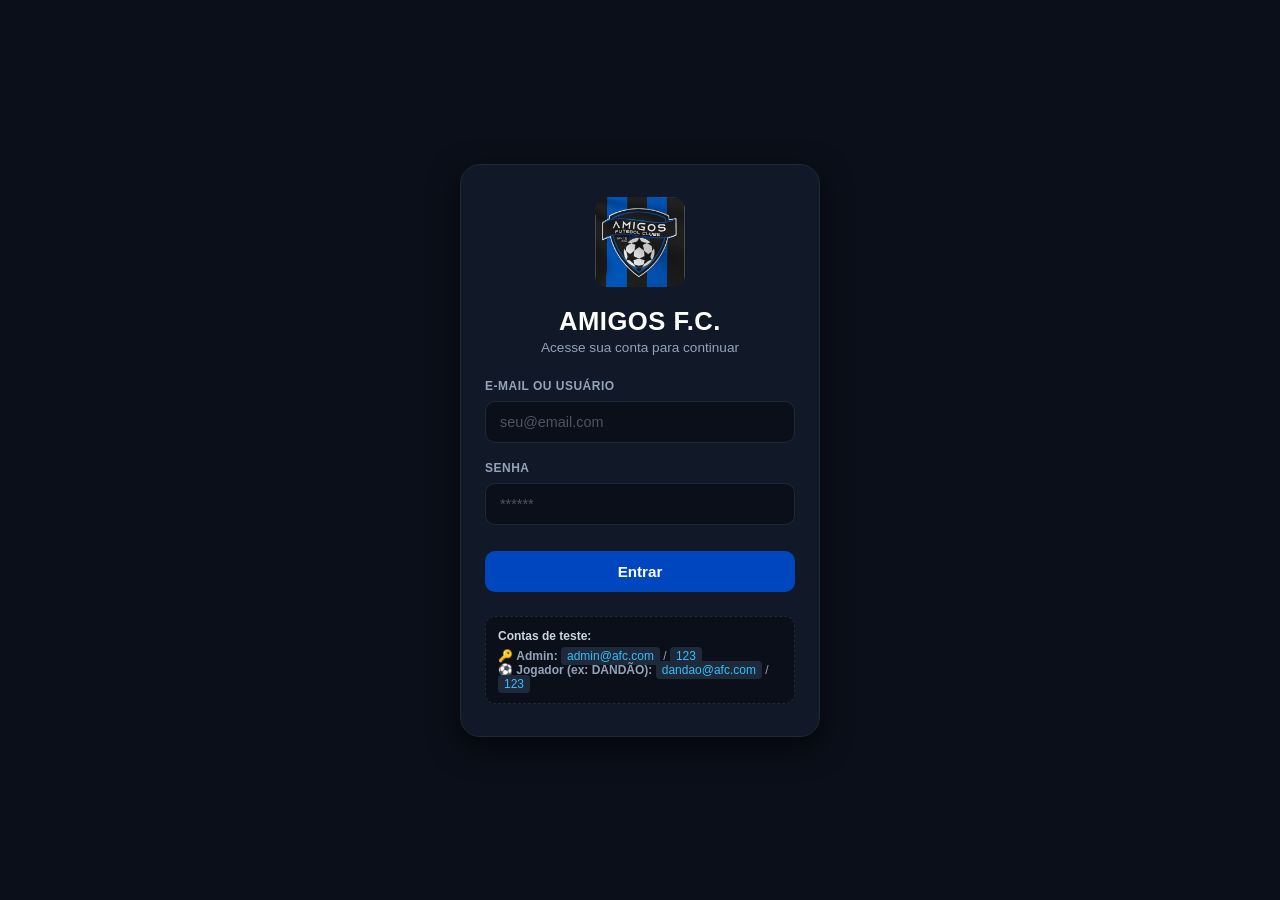
==== index.html @ 6d51702b "Forca atualizacao do script no celular v2.0" ====
<!DOCTYPE html>
<html lang="pt-BR">
<head>
  <meta charset="UTF-8">
  <meta name="viewport" content="width=device-width, initial-scale=1.0">
  <title>AMIGOS F.C.</title>
  <link rel="stylesheet" href="style.css">
</head>
<body>

  <!-- TELA DE LOGIN -->
  <div id="tela-login" class="login-container">
    <div class="login-box">
      <img src="escudo.jpg" alt="Escudo Amigos F.C." class="login-logo">
      <h2>AMIGOS F.C.</h2>
      <p class="login-subtitle">Acesse sua conta para continuar</p>

      <form id="form-login" onsubmit="realizarLogin(event)">
        <div class="input-group">
          <label for="usuario">E-MAIL OU USUÁRIO</label>
          <input type="text" id="usuario" placeholder="seu@email.com" required>
        </div>

        <div class="input-group">
          <label for="senha">SENHA</label>
          <input type="password" id="senha" placeholder="******" required>
        </div>

        <button type="submit" class="btn-login">Entrar</button>
      </form>

      <!-- CAIXA DE CONTAS DE TESTE -->
      <div class="test-accounts">
        <p class="test-title">Contas de teste:</p>
        <p>🔑 <strong>Admin:</strong> <code>admin@afc.com</code> / <code>123</code></p>
        <p>⚽ <strong>Jogador (ex: DANDÃO):</strong> <code>dandao@afc.com</code> / <code>123</code></p>
      </div>
    </div>
  </div>

  <!-- APLICATIVO PRINCIPAL (SÓ APARECE APÓS O LOGIN) -->
  <div id="app-principal" class="app-container" style="display: none;">
    
    <!-- TOPO INTERNO COM ESCUDO E SAUDAÇÃO -->
    <div class="user-header">
      <div class="avatar-container">
        <img src="escudo.jpg" alt="Escudo Amigos F.C." class="user-avatar">
      </div>
      <div class="welcome-text">
        <span class="greeting-subtitle">BEM-VINDO,</span>
        <h2 id="nome-usuario-header">MARCOS</h2>
      </div>
    </div>

    <!-- CONTEÚDO PRINCIPAL -->
    <main class="main-content">
      <div class="top-bar">
        <span class="badge-admin">Modo Administrador</span>
      </div>

      <!-- SEÇÃO: INÍCIO (RESUMO & RANKINGS) -->
      <section id="escalacao" class="secao-conteudo">
        
        <!-- CARD: PRÓXIMA PELADA -->
        <div class="card card-pelada">
          <h3>📅 Próxima Rodada</h3>
          <div class="pelada-info">
            <p><strong>Data:</strong> Domingo, 09:00</p>
            <p><strong>Local:</strong> Arena Amigos F.C.</p>
          </div>
        </div>

        <!-- CARD: TOP 3 ARTILHEIROS (LAYOUT PÓDIO) -->
        <div class="card card-podio-container">
          <div class="podio-header">
            <span class="podio-title">RANKING GERAL - ARTILHEIROS</span>
            <button class="btn-ver-todos" onclick="mostrarSecao('estatisticas', document.querySelectorAll('.nav-item')[4])">VER TODOS &gt;</button>
          </div>

          <div class="podio-body">
            <!-- 2º LUGAR -->
            <div class="podio-item segundo">
              <span class="posicao-label pos-2">2º</span>
              <div class="avatar-podio">
                <img src="escudo.jpg" alt="THIAGO">
              </div>
              <span class="nome-jogador">THIAGO</span>
              <span class="qtd-numero valor-secundario">23</span>
              <span class="qtd-rotulo valor-secundario">GOLS</span>
            </div>

            <!-- 1º LUGAR -->
            <div class="podio-item primeiro">
              <div class="coroa">👑</div>
              <span class="posicao-label pos-1">1º</span>
              <div class="avatar-podio destaque-1">
                <img src="escudo.jpg" alt="MARCOS">
              </div>
              <span class="nome-jogador">MARCOS</span>
              <span class="qtd-numero valor-destaque">35</span>
              <span class="qtd-rotulo valor-destaque">GOLS</span>
            </div>

            <!-- 3º LUGAR -->
            <div class="podio-item terceiro">
              <span class="posicao-label pos-3">3º</span>
              <div class="avatar-podio">
                <img src="escudo.jpg" alt="LUCAS">
              </div>
              <span class="nome-jogador">LUCAS</span>
              <span class="qtd-numero valor-secundario">18</span>
              <span class="qtd-rotulo valor-secundario">GOLS</span>
            </div>
          </div>
        </div>

        <!-- CARD: TOP 3 BOLA MURCHA (LAYOUT PÓDIO) -->
        <div class="card card-podio-container bola-murcha-podio">
          <div class="podio-header">
            <span class="podio-title title-red">RANKING GERAL - BOLA MURCHA</span>
            <button class="btn-ver-todos btn-red" onclick="mostrarSecao('estatisticas', document.querySelectorAll('.nav-item')[4])">VER TODOS &gt;</button>
          </div>

          <div class="podio-body">
            <!-- 2º LUGAR -->
            <div class="podio-item segundo">
              <span class="posicao-label pos-2-red">2º</span>
              <div class="avatar-podio avatar-red">
                <img src="escudo.jpg" alt="DECO">
              </div>
              <span class="nome-jogador">DECO</span>
              <span class="qtd-numero valor-red">2</span>
              <span class="qtd-rotulo valor-red">JOGOS</span>
            </div>

            <!-- 1º LUGAR -->
            <div class="podio-item primeiro">
              <div class="coroa">⚽</div>
              <span class="posicao-label pos-1-red">1º</span>
              <div class="avatar-podio destaque-1-red">
                <img src="escudo.jpg" alt="FLAVINHO">
              </div>
              <span class="nome-jogador">FLAVINHO</span>
              <span class="qtd-numero valor-red-destaque">3</span>
              <span class="qtd-rotulo valor-red-destaque">JOGOS</span>
            </div>

            <!-- 3º LUGAR -->
            <div class="podio-item terceiro">
              <span class="posicao-label pos-3-red">3º</span>
              <div class="avatar-podio avatar-red">
                <img src="escudo.jpg" alt="MARRECO">
              </div>
              <span class="nome-jogador">MARRECO</span>
              <span class="qtd-numero valor-red">1</span>
              <span class="qtd-rotulo valor-red">JOGOS</span>
            </div>
          </div>
        </div>

      </section>

      <!-- SEÇÃO: PRESENÇA -->
      <section id="presenca" class="secao-conteudo" style="display: none;">
        
        <!-- FILTRO DE DATA DA PELADA -->
        <div class="card card-presenca-header">
          <h3>📅 Selecionar Data da Pelada</h3>
          <div class="filtro-data-container">
            <div class="input-data-group">
              <label for="data-pelada">Data do Jogo:</label>
              <input type="date" id="data-pelada" value="2026-08-23">
            </div>
            <button class="btn-salvar-presenca admin-only" onclick="salvarListaPresenca()">Salvar Lista</button>
          </div>
        </div>

        <!-- LISTA DE JOGADORES -->
        <div class="card card-tabela-presenca">
          <div class="header-tabela-presenca">
            <h3>📋 Chamada dos Jogadores</h3>
            <span class="contador-presenca"><strong id="total-confirmados">0</strong> Confirmados</span>
          </div>

          <div class="tabela-scroll">
            <table class="tabela-presenca">
              <thead>
                <tr>
                  <th class="col-jogador">Jogador</th>
                  <th class="col-status text-center">Presente</th>
                  <th class="col-status text-center">Falta</th>
                  <th class="col-acoes text-center admin-only">Ação</th>
                </tr>
              </thead>
              <tbody id="lista-jogadores-presenca">
                <tr data-jogador="MARCOS">
                  <td class="nome-atleta">MARCOS</td>
                  <td class="text-center"><span class="badge-status status-p off">-</span></td>
                  <td class="text-center"><span class="badge-status status-f off">-</span></td>
                  <td class="text-center admin-only">
                    <button class="btn-toggle p-btn" onclick="marcarPresenca(this, 'P')">P</button>
                    <button class="btn-toggle f-btn" onclick="marcarPresenca(this, 'F')">F</button>
                  </td>
                </tr>
                <tr data-jogador="THIAGO">
                  <td class="nome-atleta">THIAGO</td>
                  <td class="text-center"><span class="badge-status status-p off">-</span></td>
                  <td class="text-center"><span class="badge-status status-f off">-</span></td>
                  <td class="text-center admin-only">
                    <button class="btn-toggle p-btn" onclick="marcarPresenca(this, 'P')">P</button>
                    <button class="btn-toggle f-btn" onclick="marcarPresenca(this, 'F')">F</button>
                  </td>
                </tr>
                <tr data-jogador="LUCAS">
                  <td class="nome-atleta">LUCAS</td>
                  <td class="text-center"><span class="badge-status status-p off">-</span></td>
                  <td class="text-center"><span class="badge-status status-f off">-</span></td>
                  <td class="text-center admin-only">
                    <button class="btn-toggle p-btn" onclick="marcarPresenca(this, 'P')">P</button>
                    <button class="btn-toggle f-btn" onclick="marcarPresenca(this, 'F')">F</button>
                  </td>
                </tr>
                <tr data-jogador="DECO">
                  <td class="nome-atleta">DECO</td>
                  <td class="text-center"><span class="badge-status status-p off">-</span></td>
                  <td class="text-center"><span class="badge-status status-f off">-</span></td>
                  <td class="text-center admin-only">
                    <button class="btn-toggle p-btn" onclick="marcarPresenca(this, 'P')">P</button>
                    <button class="btn-toggle f-btn" onclick="marcarPresenca(this, 'F')">F</button>
                  </td>
                </tr>
                <tr data-jogador="FLAVINHO">
                  <td class="nome-atleta">FLAVINHO</td>
                  <td class="text-center"><span class="badge-status status-p off">-</span></td>
                  <td class="text-center"><span class="badge-status status-f off">-</span></td>
                  <td class="text-center admin-only">
                    <button class="btn-toggle p-btn" onclick="marcarPresenca(this, 'P')">P</button>
                    <button class="btn-toggle f-btn" onclick="marcarPresenca(this, 'F')">F</button>
                  </td>
                </tr>
                <tr data-jogador="MARRECO">
                  <td class="nome-atleta">MARRECO</td>
                  <td class="text-center"><span class="badge-status status-p off">-</span></td>
                  <td class="text-center"><span class="badge-status status-f off">-</span></td>
                  <td class="text-center admin-only">
                    <button class="btn-toggle p-btn" onclick="marcarPresenca(this, 'P')">P</button>
                    <button class="btn-toggle f-btn" onclick="marcarPresenca(this, 'F')">F</button>
                  </td>
                </tr>
              </tbody>
            </table>
          </div>
        </div>

      </section>

      <!-- SEÇÃO: MENSALIDADE -->
      <section id="mensalidade" class="secao-conteudo" style="display: none;">
        <div class="card">
          <h3>💰 Mensalidades</h3>
          <p>Controle financeiro do grupo.</p>
        </div>
      </section>

      <!-- SEÇÃO: TIMES -->
      <section id="elenco" class="secao-conteudo" style="display: none;">
        <div class="card">
          <h3>👥 Elenco & Times</h3>
          <p>Gestão de jogadores e sorteio das equipes.</p>
        </div>
      </section>

      <!-- SEÇÃO: HISTÓRICO -->
      <section id="estatisticas" class="secao-conteudo" style="display: none;">
        <div class="card">
          <h3>📊 Histórico & Estatísticas</h3>
          <p>Acompanhe o registro geral do grupo.</p>
        </div>

        <!-- CARD DE RESUMO DE PRESENÇAS E FALTAS COM FILTRO DE MÊS -->
        <div class="card card-tabela-presenca">
          <div class="header-tabela-presenca">
            <h3>📋 Histórico de Faltas e Presenças</h3>
          </div>

          <!-- FILTRO DE MÊS / ANO -->
          <div class="filtro-data-container" style="margin-bottom: 15px;">
            <div class="input-data-group" style="width: 100%;">
              <label for="filtro-mes-historico">Filtrar por Mês:</label>
              <input type="month" id="filtro-mes-historico" onchange="atualizarHistoricoPresencas()">
            </div>
          </div>

          <div class="tabela-scroll">
            <table class="tabela-presenca">
              <thead>
                <tr>
                  <th class="col-jogador">Jogador</th>
                  <th class="col-status text-center">Presenças</th>
                  <th class="col-status text-center">Faltas</th>
                  <th class="col-status text-center">% Presença</th>
                </tr>
              </thead>
              <tbody id="historico-presencas-body">
                <!-- Preenchido automaticamente via JavaScript -->
              </tbody>
            </table>
          </div>
        </div>
      </section>

    <!-- BARRA DE NAVEGAÇÃO INFERIOR FIXA -->
    <nav class="bottom-nav">
      <button class="nav-item active" onclick="mostrarSecao('escalacao', this)">
        <span class="icon">🏠</span>
        <span class="label">INÍCIO</span>
      </button>
      <button class="nav-item" onclick="mostrarSecao('presenca', this)">
        <span class="icon">✅</span>
        <span class="label">PRESENÇA</span>
      </button>
      <button class="nav-item" onclick="mostrarSecao('mensalidade', this)">
        <span class="icon">💰</span>
        <span class="label">MENSALIDADE</span>
      </button>
      <button class="nav-item" onclick="mostrarSecao('elenco', this)">
        <span class="icon">👥</span>
        <span class="label">TIMES</span>
      </button>
      <button class="nav-item" onclick="mostrarSecao('estatisticas', this)">
        <span class="icon">📊</span>
        <span class="label">HISTÓRICO</span>
      </button>
      <button class="nav-item" onclick="fazerLogout()">
        <span class="icon">👤</span>
        <span class="label">SAIR</span>
      </button>
    </nav>

  </div>

  <script src="script.js?v=2.0"></script>

</body>
</html>
---- style.css ----
* {
  margin: 0;
  padding: 0;
  box-sizing: border-box;
  font-family: 'Segoe UI', Tahoma, Geneva, Verdana, sans-serif;
}

body {
  background-color: #0b0f19;
  color: #f8fafc;
  min-height: 100vh;
}

/* TELA DE LOGIN */
.login-container {
  display: flex;
  justify-content: center;
  align-items: center;
  min-height: 100vh;
  padding: 20px;
  background-color: #0b0f19;
}

.login-box {
  background-color: #111827;
  padding: 32px 24px;
  border-radius: 20px;
  width: 100%;
  max-width: 360px;
  text-align: center;
  box-shadow: 0 10px 30px rgba(0, 0, 0, 0.6);
  border: 1px solid #1f2937;
}

.login-logo {
  width: 90px;
  height: 90px;
  border-radius: 12px;
  margin-bottom: 16px;
  object-fit: cover;
}

.login-box h2 {
  font-size: 1.6rem;
  font-weight: 800;
  color: #ffffff;
  margin-bottom: 4px;
  letter-spacing: 0.5px;
}

.login-subtitle {
  font-size: 0.85rem;
  color: #94a3b8;
  margin-bottom: 24px;
}

.input-group {
  text-align: left;
  margin-bottom: 18px;
}

.input-group label {
  display: block;
  font-size: 0.75rem;
  color: #94a3b8;
  margin-bottom: 8px;
  font-weight: 700;
  letter-spacing: 0.5px;
}

.input-group input {
  width: 100%;
  padding: 12px 14px;
  border-radius: 10px;
  border: 1px solid #1f2937;
  background-color: #0b0f19;
  color: #ffffff;
  font-size: 0.9rem;
  outline: none;
}

.input-group input::placeholder {
  color: #4b5563;
}

.input-group input:focus {
  border-color: #2563eb;
}

.btn-login {
  width: 100%;
  padding: 12px;
  background-color: #0046be;
  color: #ffffff;
  border: none;
  border-radius: 10px;
  font-weight: 700;
  font-size: 0.95rem;
  cursor: pointer;
  margin-top: 8px;
  transition: background 0.2s;
}

.btn-login:hover {
  background-color: #003899;
}

.test-accounts {
  margin-top: 24px;
  padding: 12px;
  background-color: #0b0f19;
  border: 1px dashed #1f2937;
  border-radius: 10px;
  text-align: left;
  font-size: 0.75rem;
  color: #94a3b8;
}

.test-title {
  font-weight: 700;
  color: #cbd5e1;
  margin-bottom: 6px;
}

.test-accounts code {
  background-color: #1e293b;
  color: #38bdf8;
  padding: 2px 6px;
  border-radius: 4px;
}

/* LAYOUT DO APP PRINCIPAL */
.app-container {
  display: flex;
  flex-direction: column;
  min-height: 100vh;
  max-width: 500px;
  margin: 0 auto;
  padding-bottom: 75px;
}

/* TOPO COM PERFIL DO USUÁRIO */
.user-header {
  display: flex;
  flex-direction: column;
  align-items: center;
  justify-content: center;
  padding: 24px 0 12px 0;
  text-align: center;
}

.avatar-container {
  width: 85px;
  height: 85px;
  border-radius: 50%;
  border: 3px solid #2563eb;
  padding: 3px;
  background-color: #0b0f19;
  box-shadow: 0 4px 15px rgba(37, 99, 235, 0.3);
  margin-bottom: 10px;
}

.user-avatar {
  width: 100%;
  height: 100%;
  border-radius: 50%;
  object-fit: cover;
}

.greeting-subtitle {
  color: #38bdf8;
  font-size: 0.75rem;
  font-weight: 700;
  letter-spacing: 1px;
  display: block;
}

.welcome-text h2 {
  color: #ffffff;
  font-size: 1.5rem;
  font-weight: 900;
  margin-top: 2px;
  text-transform: uppercase;
}

/* CONTEÚDO PRINCIPAL */
.main-content {
  flex: 1;
  padding: 16px;
}

.top-bar {
  margin-bottom: 16px;
  text-align: center;
}

.badge-admin {
  background-color: #1e293b;
  color: #38bdf8;
  padding: 6px 14px;
  border-radius: 20px;
  font-size: 0.8rem;
  border: 1px solid #334155;
  display: inline-block;
}

.secao-conteudo {
  display: flex;
  flex-direction: column;
  gap: 16px;
}

.card {
  background-color: #111827;
  border-radius: 16px;
  padding: 20px;
  box-shadow: 0 4px 6px -1px rgba(0, 0, 0, 0.3);
  border: 1px solid #1f2937;
}

.card-pelada {
  border-left: 4px solid #2563eb;
}

.pelada-info p {
  font-size: 0.9rem;
  color: #cbd5e1;
  margin-top: 6px;
}

.pelada-info strong {
  color: #38bdf8;
}

/* CARDS DE PÓDIO (ARTILHARIA E BOLA MURCHA) */
.card-podio-container {
  background-color: #0d131f;
  border-radius: 16px;
  padding: 16px;
  border: 1px solid #1e293b;
}

.podio-header {
  display: flex;
  justify-content: space-between;
  align-items: center;
  margin-bottom: 20px;
}

.podio-title {
  color: #38bdf8;
  font-size: 0.75rem;
  font-weight: 800;
  letter-spacing: 0.5px;
}

.btn-ver-todos {
  background: none;
  border: none;
  color: #2563eb;
  font-size: 0.75rem;
  font-weight: 700;
  cursor: pointer;
}

/* ESTRUTURA E ALINHAMENTO DO PÓDIO LADO A LADO */
.podio-body {
  display: flex !important;
  flex-direction: row !important;
  justify-content: space-around;
  align-items: flex-end;
  padding-bottom: 8px;
  width: 100%;
}

.podio-item {
  display: flex;
  flex-direction: column;
  align-items: center;
  position: relative;
  width: 30%;
  flex-shrink: 0;
}

.coroa {
  font-size: 1.2rem;
  margin-bottom: -4px;
}

.posicao-label {
  font-size: 0.85rem;
  font-weight: 800;
  margin-bottom: 4px;
}

.pos-1 { color: #facc15; }
.pos-2 { color: #38bdf8; }
.pos-3 { color: #38bdf8; }

.avatar-podio {
  width: 58px;
  height: 58px;
  border-radius: 50%;
  border: 2px solid #334155;
  overflow: hidden;
  margin-bottom: 8px;
  background-color: #1e293b;
}

.avatar-podio img {
  width: 100%;
  height: 100%;
  object-fit: cover;
}

.avatar-podio.destaque-1 {
  width: 72px;
  height: 72px;
  border: 3px solid #2563eb;
  box-shadow: 0 0 15px rgba(37, 99, 235, 0.4);
}

.nome-jogador {
  color: #ffffff;
  font-size: 0.75rem;
  font-weight: 800;
  margin-bottom: 4px;
  text-transform: uppercase;
}

.qtd-numero {
  font-size: 1.1rem;
  font-weight: 900;
  line-height: 1;
}

.qtd-rotulo {
  font-size: 0.6rem;
  font-weight: 700;
}

.valor-destaque { color: #facc15; }
.valor-secundario { color: #2563eb; }

/* REGRAS DE COR DO BOLA MURCHA */
.title-red { color: #f87171; }
.btn-red { color: #ef4444; }

.pos-1-red { color: #ef4444; }
.pos-2-red { color: #f87171; }
.pos-3-red { color: #f87171; }

.avatar-podio.avatar-red {
  border-color: #7f1d1d;
}

.avatar-podio.destaque-1-red {
  width: 72px;
  height: 72px;
  border: 3px solid #ef4444;
  box-shadow: 0 0 15px rgba(239, 68, 68, 0.4);
}

.valor-red-destaque { color: #ef4444; }
.valor-red { color: #f87171; }

/* ESTILOS DA ABA PRESENÇA */
.filtro-data-container {
  display: flex;
  justify-content: space-between;
  align-items: flex-end;
  gap: 12px;
  margin-top: 12px;
}

.input-data-group {
  display: flex;
  flex-direction: column;
  gap: 6px;
  flex: 1;
}

.input-data-group label {
  font-size: 0.75rem;
  color: #94a3b8;
  font-weight: 700;
}

.input-data-group input[type="date"] {
  background-color: #0b0f19;
  border: 1px solid #1f2937;
  color: #ffffff;
  padding: 8px 12px;
  border-radius: 8px;
  font-size: 0.85rem;
  outline: none;
}

.btn-salvar-presenca {
  background-color: #2563eb;
  color: #ffffff;
  border: none;
  padding: 9px 16px;
  border-radius: 8px;
  font-weight: 700;
  font-size: 0.8rem;
  cursor: pointer;
}

.header-tabela-presenca {
  display: flex;
  justify-content: space-between;
  align-items: center;
  margin-bottom: 14px;
}

.contador-presenca {
  font-size: 0.75rem;
  color: #38bdf8;
  background-color: #1e293b;
  padding: 4px 10px;
  border-radius: 12px;
}

.tabela-scroll {
  overflow-x: auto;
}

.tabela-presenca {
  width: 100%;
  border-collapse: collapse;
  text-align: left;
}

.tabela-presenca th, 
.tabela-presenca td {
  padding: 10px 6px;
  border-bottom: 1px solid #1f2937;
  font-size: 0.8rem;
}

.tabela-presenca th {
  color: #94a3b8;
  font-weight: 700;
  text-transform: uppercase;
  font-size: 0.7rem;
}

.nome-atleta {
  font-weight: 700;
  color: #f8fafc;
}

.text-center { text-align: center; }

/* BADGES DE STATUS (P OU F) */
.badge-status {
  display: inline-block;
  width: 22px;
  height: 22px;
  line-height: 22px;
  border-radius: 50%;
  font-size: 0.75rem;
  font-weight: 800;
}

.status-p { background-color: rgba(34, 197, 94, 0.2); color: #22c55e; }
.status-f { background-color: rgba(239, 68, 68, 0.2); color: #ef4444; }
.badge-status.off { background-color: transparent; color: #4b5563; }

/* BOTÕES DE MARCAÇÃO PARA O ADMIN */
.btn-toggle {
  border: 1px solid #334155;
  background-color: #1e293b;
  color: #94a3b8;
  padding: 4px 8px;
  border-radius: 6px;
  font-weight: 800;
  font-size: 0.7rem;
  cursor: pointer;
  margin: 0 2px;
}

.btn-toggle.p-btn.active {
  background-color: #16a34a;
  color: #ffffff;
  border-color: #22c55e;
}

.btn-toggle.f-btn.active {
  background-color: #dc2626;
  color: #ffffff;
  border-color: #ef4444;
}

/* BARRA DE NAVEGAÇÃO INFERIOR FIXA */
.bottom-nav {
  position: fixed;
  bottom: 0;
  left: 0;
  right: 0;
  height: 65px;
  background-color: #0b0f19;
  border-top: 1px solid #1f2937;
  display: flex;
  justify-content: space-around;
  align-items: center;
  z-index: 1000;
  padding: 0 4px;
  max-width: 500px;
  margin: 0 auto;
}

.nav-item {
  background: none;
  border: none;
  color: #64748b;
  display: flex;
  flex-direction: column;
  align-items: center;
  justify-content: center;
  gap: 3px;
  cursor: pointer;
  flex: 1;
  padding: 6px 0;
  transition: color 0.2s ease;
}

.nav-item .icon {
  font-size: 1.1rem;
}

.nav-item .label {
  font-size: 0.55rem;
  font-weight: 700;
  letter-spacing: 0.3px;
}

.nav-item.active {
  color: #2563eb;
}

/* REGRAS DE VISIBILIDADE PARA JOGADOR COMUM X ADMIN */
body:not(.is-admin) .bottom-nav button:nth-child(2),
body:not(.is-admin) .bottom-nav button:nth-child(3),
body:not(.is-admin) .bottom-nav button:nth-child(4) {
  display: none;
}

body:not(.is-admin) .admin-only {
  display: none !important;
}
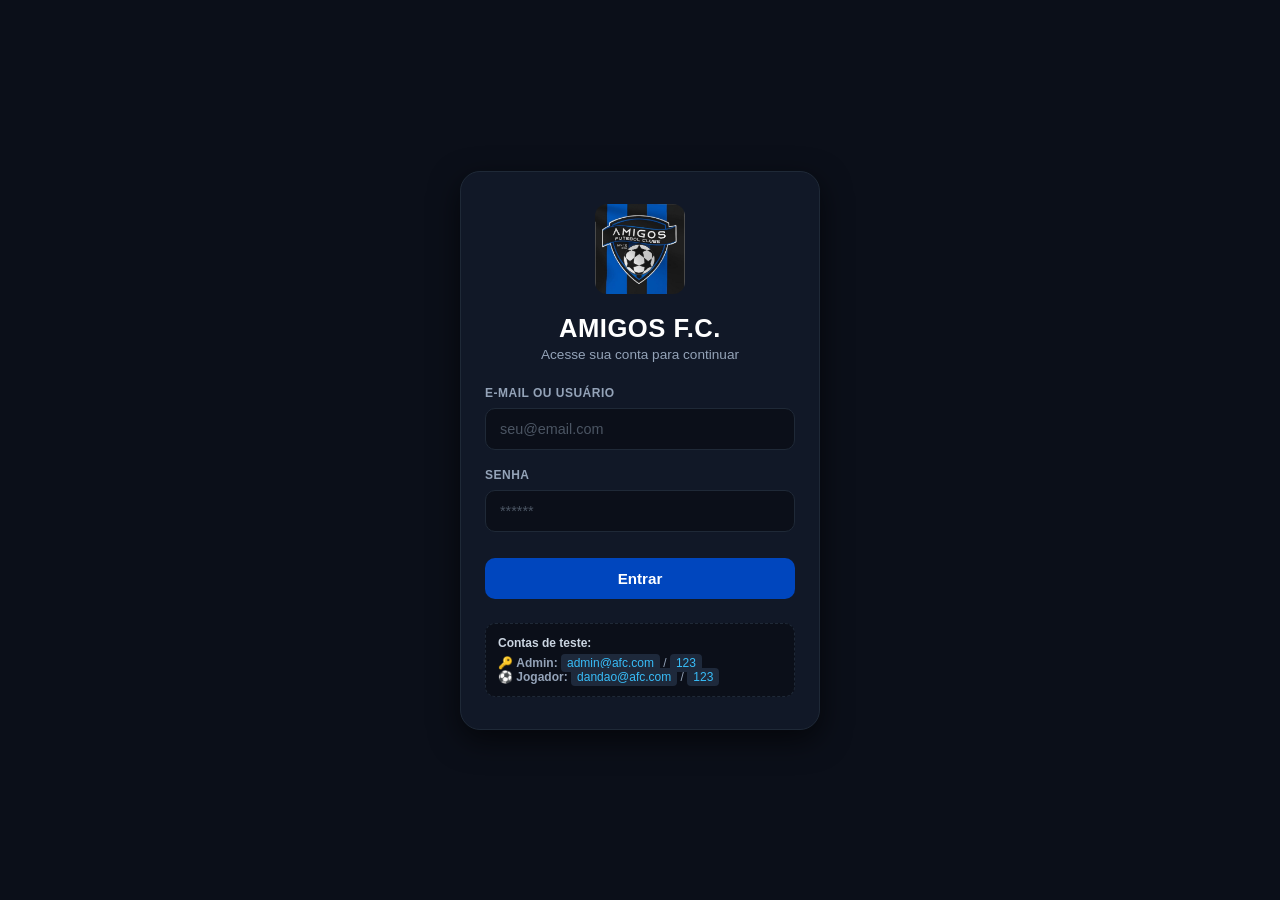
==== commit a56e3388: "Restaura menu inferior no index.html" ====
--- a/index.html
+++ b/index.html
@@ -29,19 +29,18 @@
         <button type="submit" class="btn-login">Entrar</button>
       </form>
 
-      <!-- CAIXA DE CONTAS DE TESTE -->
       <div class="test-accounts">
         <p class="test-title">Contas de teste:</p>
         <p>🔑 <strong>Admin:</strong> <code>admin@afc.com</code> / <code>123</code></p>
-        <p>⚽ <strong>Jogador (ex: DANDÃO):</strong> <code>dandao@afc.com</code> / <code>123</code></p>
+        <p>⚽ <strong>Jogador:</strong> <code>dandao@afc.com</code> / <code>123</code></p>
       </div>
     </div>
   </div>
 
-  <!-- APLICATIVO PRINCIPAL (SÓ APARECE APÓS O LOGIN) -->
+  <!-- APLICATIVO PRINCIPAL -->
   <div id="app-principal" class="app-container" style="display: none;">
     
-    <!-- TOPO INTERNO COM ESCUDO E SAUDAÇÃO -->
+    <!-- TOPO INTERNO -->
     <div class="user-header">
       <div class="avatar-container">
         <img src="escudo.jpg" alt="Escudo Amigos F.C." class="user-avatar">
@@ -58,10 +57,8 @@
         <span class="badge-admin">Modo Administrador</span>
       </div>
 
-      <!-- SEÇÃO: INÍCIO (RESUMO & RANKINGS) -->
+      <!-- SEÇÃO: INÍCIO -->
       <section id="escalacao" class="secao-conteudo">
-        
-        <!-- CARD: PRÓXIMA PELADA -->
         <div class="card card-pelada">
           <h3>📅 Próxima Rodada</h3>
           <div class="pelada-info">
@@ -70,7 +67,7 @@
           </div>
         </div>
 
-        <!-- CARD: TOP 3 ARTILHEIROS (LAYOUT PÓDIO) -->
+        <!-- RANKING ARTILHEIROS -->
         <div class="card card-podio-container">
           <div class="podio-header">
             <span class="podio-title">RANKING GERAL - ARTILHEIROS</span>
@@ -78,35 +75,24 @@
           </div>
 
           <div class="podio-body">
-            <!-- 2º LUGAR -->
             <div class="podio-item segundo">
               <span class="posicao-label pos-2">2º</span>
-              <div class="avatar-podio">
-                <img src="escudo.jpg" alt="THIAGO">
-              </div>
+              <div class="avatar-podio"><img src="escudo.jpg" alt="THIAGO"></div>
               <span class="nome-jogador">THIAGO</span>
               <span class="qtd-numero valor-secundario">23</span>
               <span class="qtd-rotulo valor-secundario">GOLS</span>
             </div>
-
-            <!-- 1º LUGAR -->
             <div class="podio-item primeiro">
               <div class="coroa">👑</div>
               <span class="posicao-label pos-1">1º</span>
-              <div class="avatar-podio destaque-1">
-                <img src="escudo.jpg" alt="MARCOS">
-              </div>
+              <div class="avatar-podio destaque-1"><img src="escudo.jpg" alt="MARCOS"></div>
               <span class="nome-jogador">MARCOS</span>
               <span class="qtd-numero valor-destaque">35</span>
               <span class="qtd-rotulo valor-destaque">GOLS</span>
             </div>
-
-            <!-- 3º LUGAR -->
             <div class="podio-item terceiro">
               <span class="posicao-label pos-3">3º</span>
-              <div class="avatar-podio">
-                <img src="escudo.jpg" alt="LUCAS">
-              </div>
+              <div class="avatar-podio"><img src="escudo.jpg" alt="LUCAS"></div>
               <span class="nome-jogador">LUCAS</span>
               <span class="qtd-numero valor-secundario">18</span>
               <span class="qtd-rotulo valor-secundario">GOLS</span>
@@ -114,7 +100,7 @@
           </div>
         </div>
 
-        <!-- CARD: TOP 3 BOLA MURCHA (LAYOUT PÓDIO) -->
+        <!-- RANKING BOLA MURCHA -->
         <div class="card card-podio-container bola-murcha-podio">
           <div class="podio-header">
             <span class="podio-title title-red">RANKING GERAL - BOLA MURCHA</span>
@@ -122,48 +108,34 @@
           </div>
 
           <div class="podio-body">
-            <!-- 2º LUGAR -->
             <div class="podio-item segundo">
               <span class="posicao-label pos-2-red">2º</span>
-              <div class="avatar-podio avatar-red">
-                <img src="escudo.jpg" alt="DECO">
-              </div>
+              <div class="avatar-podio avatar-red"><img src="escudo.jpg" alt="DECO"></div>
               <span class="nome-jogador">DECO</span>
               <span class="qtd-numero valor-red">2</span>
               <span class="qtd-rotulo valor-red">JOGOS</span>
             </div>
-
-            <!-- 1º LUGAR -->
             <div class="podio-item primeiro">
               <div class="coroa">⚽</div>
               <span class="posicao-label pos-1-red">1º</span>
-              <div class="avatar-podio destaque-1-red">
-                <img src="escudo.jpg" alt="FLAVINHO">
-              </div>
+              <div class="avatar-podio destaque-1-red"><img src="escudo.jpg" alt="FLAVINHO"></div>
               <span class="nome-jogador">FLAVINHO</span>
               <span class="qtd-numero valor-red-destaque">3</span>
               <span class="qtd-rotulo valor-red-destaque">JOGOS</span>
             </div>
-
-            <!-- 3º LUGAR -->
             <div class="podio-item terceiro">
               <span class="posicao-label pos-3-red">3º</span>
-              <div class="avatar-podio avatar-red">
-                <img src="escudo.jpg" alt="MARRECO">
-              </div>
+              <div class="avatar-podio avatar-red"><img src="escudo.jpg" alt="MARRECO"></div>
               <span class="nome-jogador">MARRECO</span>
               <span class="qtd-numero valor-red">1</span>
               <span class="qtd-rotulo valor-red">JOGOS</span>
             </div>
           </div>
         </div>
-
       </section>
 
       <!-- SEÇÃO: PRESENÇA -->
       <section id="presenca" class="secao-conteudo" style="display: none;">
-        
-        <!-- FILTRO DE DATA DA PELADA -->
         <div class="card card-presenca-header">
           <h3>📅 Selecionar Data da Pelada</h3>
           <div class="filtro-data-container">
@@ -175,7 +147,6 @@
           </div>
         </div>
 
-        <!-- LISTA DE JOGADORES -->
         <div class="card card-tabela-presenca">
           <div class="header-tabela-presenca">
             <h3>📋 Chamada dos Jogadores</h3>
@@ -251,7 +222,6 @@
             </table>
           </div>
         </div>
-
       </section>
 
       <!-- SEÇÃO: MENSALIDADE -->
@@ -277,17 +247,29 @@
           <p>Acompanhe o registro geral do grupo.</p>
         </div>
 
-        <!-- CARD DE RESUMO DE PRESENÇAS E FALTAS COM FILTRO DE MÊS -->
         <div class="card card-tabela-presenca">
           <div class="header-tabela-presenca">
             <h3>📋 Histórico de Faltas e Presenças</h3>
           </div>
 
-          <!-- FILTRO DE MÊS / ANO -->
           <div class="filtro-data-container" style="margin-bottom: 15px;">
             <div class="input-data-group" style="width: 100%;">
               <label for="filtro-mes-historico">Filtrar por Mês:</label>
-              <input type="month" id="filtro-mes-historico" onchange="atualizarHistoricoPresencas()">
+              <select id="filtro-mes-historico" class="select-filtro-custom" onchange="atualizarHistoricoPresencas()">
+                <option value="">Geral (Todos os Meses)</option>
+                <option value="2026-01">Janeiro / 2026</option>
+                <option value="2026-02">Fevereiro / 2026</option>
+                <option value="2026-03">Março / 2026</option>
+                <option value="2026-04">Abril / 2026</option>
+                <option value="2026-05">Maio / 2026</option>
+                <option value="2026-06">Junho / 2026</option>
+                <option value="2026-07">Julho / 2026</option>
+                <option value="2026-08" selected>Agosto / 2026</option>
+                <option value="2026-09">Setembro / 2026</option>
+                <option value="2026-10">Outubro / 2026</option>
+                <option value="2026-11">Novembro / 2026</option>
+                <option value="2026-12">Dezembro / 2026</option>
+              </select>
             </div>
           </div>
 
@@ -302,12 +284,14 @@
                 </tr>
               </thead>
               <tbody id="historico-presencas-body">
-                <!-- Preenchido automaticamente via JavaScript -->
+                <!-- Preenchido via JavaScript -->
               </tbody>
             </table>
           </div>
         </div>
       </section>
+
+    </main>
 
     <!-- BARRA DE NAVEGAÇÃO INFERIOR FIXA -->
     <nav class="bottom-nav">
@@ -339,7 +323,6 @@
 
   </div>
 
-  <script src="script.js?v=2.0"></script>
-
+  <script src="script.js?v=3.0"></script>
 </body>
 </html>
--- a/style.css
+++ b/style.css
@@ -550,3 +550,33 @@
 body:not(.is-admin) .admin-only {
   display: none !important;
 }
+/* ESTILIZAÇÃO DO SELECT DE FILTRO DO HISTÓRICO */
+.select-filtro-custom {
+  width: 100%;
+  padding: 12px 16px;
+  background-color: #1e293b;
+  color: #f8fafc;
+  border: 1px solid #334155;
+  border-radius: 8px;
+  font-size: 0.95rem;
+  font-weight: 600;
+  outline: none;
+  cursor: pointer;
+  transition: all 0.2s ease;
+  appearance: none;
+  -webkit-appearance: none;
+  background-image: url("data:image/svg+xml;utf8,<svg fill='%2394a3b8' height='24' viewBox='0 0 24 24' width='24' xmlns='http://www.w3.org/2000/svg'><path d='M7 10l5 5 5-5z'/></svg>");
+  background-repeat: no-repeat;
+  background-position: right 12px center;
+}
+
+.select-filtro-custom:focus {
+  border-color: #38bdf8;
+  box-shadow: 0 0 0 2px rgba(56, 189, 248, 0.2);
+}
+
+.select-filtro-custom option {
+  background-color: #0f172a;
+  color: #f8fafc;
+  padding: 10px;
+}
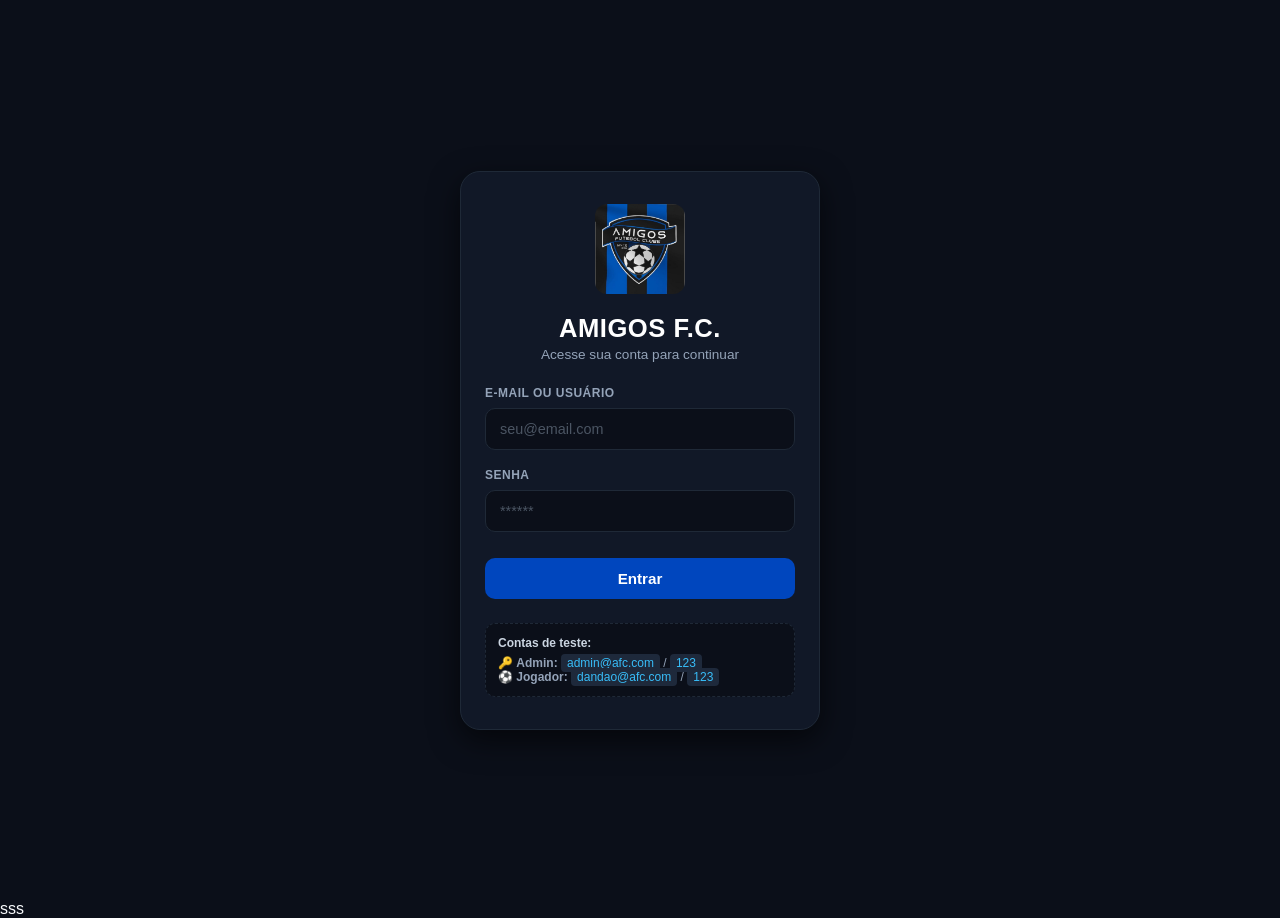
==== commit 370c75c0: "Ajusta codigo completo com limpeza automatica de presenca por data" ====
--- a/index.html
+++ b/index.html
@@ -325,4 +325,4 @@
 
   <script src="script.js?v=3.0"></script>
 </body>
-</html>+</html>sss
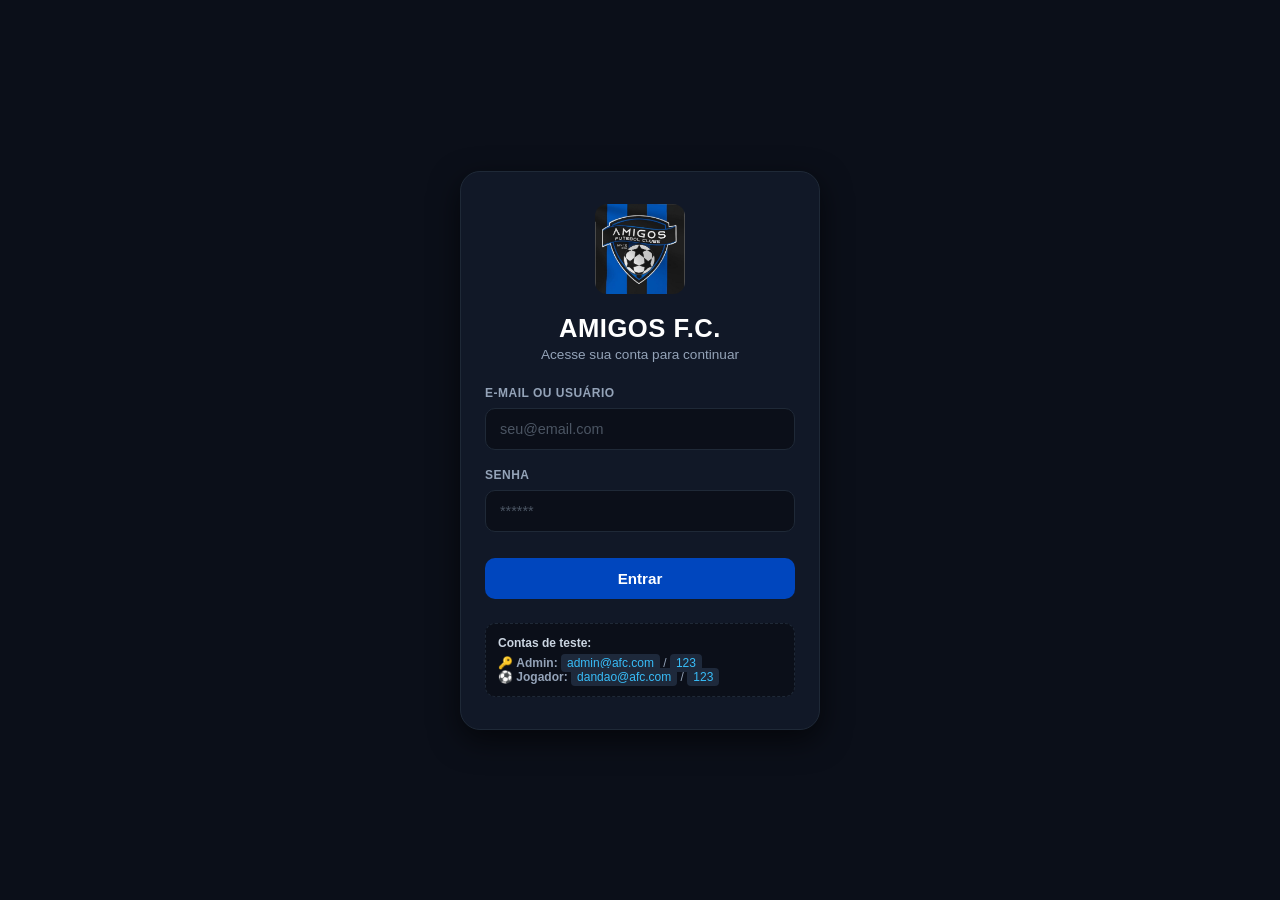
==== commit bbe94fdc: "Atualiza versao do script para v4.0 no index" ====
--- a/index.html
+++ b/index.html
@@ -323,6 +323,5 @@
 
   </div>
 
-  <script src="script.js?v=3.0"></script>
-</body>
-</html>sss+  <script src="script.js?v=4.0"></script>
+
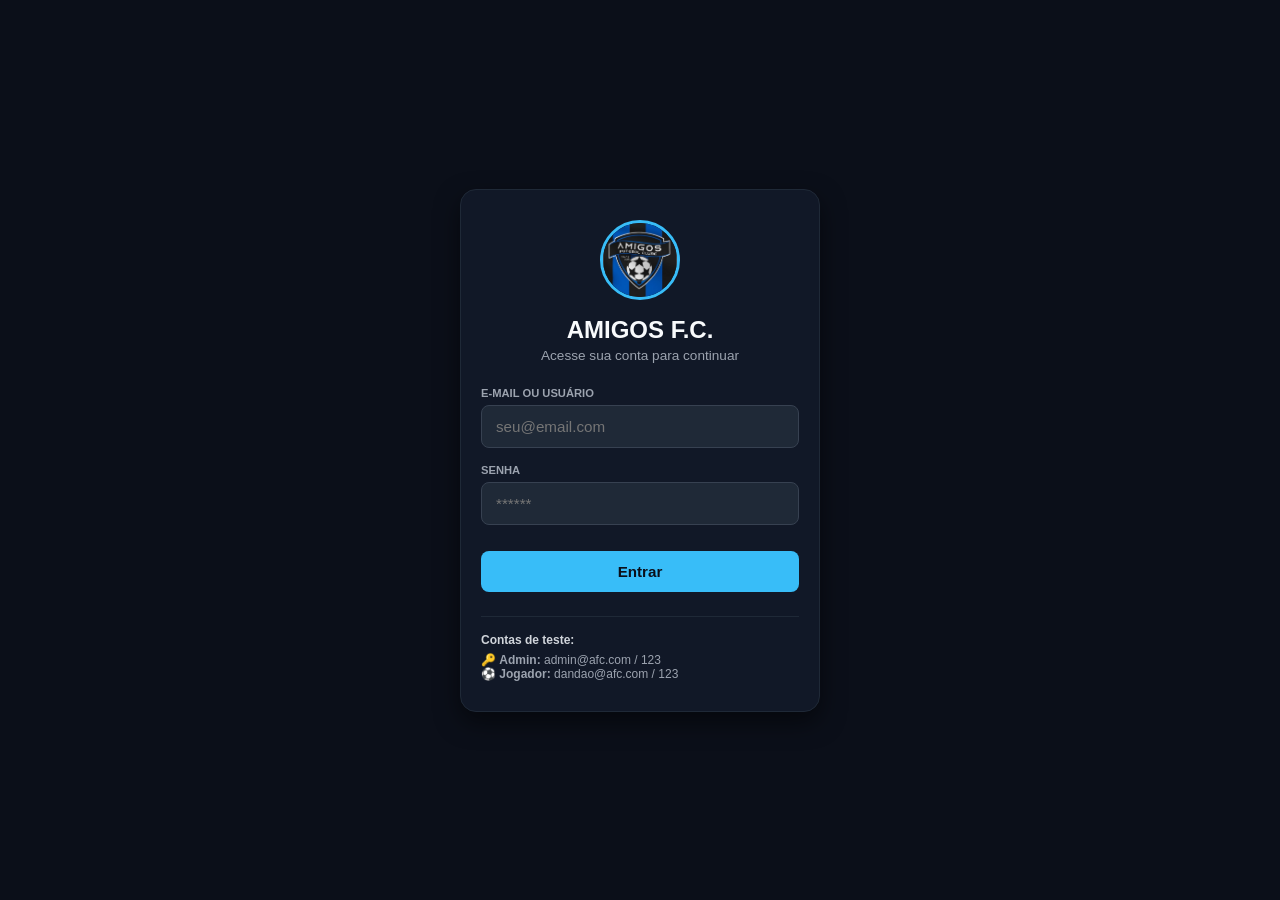
==== commit 0183e71b: "Move botao de sair para o topo e adiciona aba estatisticas" ====
--- a/index.html
+++ b/index.html
@@ -40,8 +40,12 @@
   <!-- APLICATIVO PRINCIPAL -->
   <div id="app-principal" class="app-container" style="display: none;">
     
-    <!-- TOPO INTERNO -->
+    <!-- TOPO INTERNO COM BOTÃO SAIR NO CANTO ESQUERDO -->
     <div class="user-header">
+      <button class="btn-logout-topo" onclick="fazerLogout()" title="Sair">
+        🚪 <span>SAIR</span>
+      </button>
+
       <div class="avatar-container">
         <img src="escudo.jpg" alt="Escudo Amigos F.C." class="user-avatar">
       </div>
@@ -242,11 +246,6 @@
 
       <!-- SEÇÃO: HISTÓRICO -->
       <section id="estatisticas" class="secao-conteudo" style="display: none;">
-        <div class="card">
-          <h3>📊 Histórico & Estatísticas</h3>
-          <p>Acompanhe o registro geral do grupo.</p>
-        </div>
-
         <div class="card card-tabela-presenca">
           <div class="header-tabela-presenca">
             <h3>📋 Histórico de Faltas e Presenças</h3>
@@ -291,9 +290,17 @@
         </div>
       </section>
 
+      <!-- SEÇÃO: ESTATÍSTICA -->
+      <section id="estatisticas-detalhas" class="secao-conteudo" style="display: none;">
+        <div class="card">
+          <h3>📈 Estatísticas Avançadas</h3>
+          <p>Métricas de desempenho do grupo e dos jogadores.</p>
+        </div>
+      </section>
+
     </main>
 
-    <!-- BARRA DE NAVEGAÇÃO INFERIOR FIXA -->
+    <!-- BARRA DE NAVEGAÇÃO INFERIOR FIXA (SEM O BOTÃO SAIR) -->
     <nav class="bottom-nav">
       <button class="nav-item active" onclick="mostrarSecao('escalacao', this)">
         <span class="icon">🏠</span>
@@ -315,13 +322,14 @@
         <span class="icon">📊</span>
         <span class="label">HISTÓRICO</span>
       </button>
-      <button class="nav-item" onclick="fazerLogout()">
-        <span class="icon">👤</span>
-        <span class="label">SAIR</span>
+      <button class="nav-item" onclick="mostrarSecao('estatisticas-detalhas', this)">
+        <span class="icon">📈</span>
+        <span class="label">ESTATÍSTICA</span>
       </button>
     </nav>
 
   </div>
 
-  <script src="script.js?v=4.0"></script>
-
+  <script src="script.js?v=6.0"></script>
+</body>
+</html>
--- a/style.css
+++ b/style.css
@@ -2,206 +2,212 @@
   margin: 0;
   padding: 0;
   box-sizing: border-box;
-  font-family: 'Segoe UI', Tahoma, Geneva, Verdana, sans-serif;
+  font-family: -apple-system, BlinkMacSystemFont, "Segoe UI", Roboto, Helvetica, Arial, sans-serif;
 }
 
 body {
   background-color: #0b0f19;
   color: #f8fafc;
+  display: flex;
+  justify-content: center;
+  align-items: center;
   min-height: 100vh;
 }
 
 /* TELA DE LOGIN */
 .login-container {
+  width: 100%;
+  max-width: 400px;
+  padding: 20px;
   display: flex;
   justify-content: center;
-  align-items: center;
-  min-height: 100vh;
-  padding: 20px;
-  background-color: #0b0f19;
 }
 
 .login-box {
   background-color: #111827;
-  padding: 32px 24px;
-  border-radius: 20px;
-  width: 100%;
-  max-width: 360px;
+  border: 1px solid #1f2937;
+  border-radius: 16px;
+  padding: 30px 20px;
+  width: 100%;
   text-align: center;
-  box-shadow: 0 10px 30px rgba(0, 0, 0, 0.6);
-  border: 1px solid #1f2937;
+  box-shadow: 0 10px 25px rgba(0, 0, 0, 0.5);
 }
 
 .login-logo {
-  width: 90px;
-  height: 90px;
-  border-radius: 12px;
-  margin-bottom: 16px;
+  width: 80px;
+  height: 80px;
+  border-radius: 50%;
   object-fit: cover;
+  border: 3px solid #38bdf8;
+  margin-bottom: 12px;
 }
 
 .login-box h2 {
-  font-size: 1.6rem;
-  font-weight: 800;
-  color: #ffffff;
+  font-size: 1.5rem;
+  font-weight: 800;
+  color: #f8fafc;
   margin-bottom: 4px;
-  letter-spacing: 0.5px;
 }
 
 .login-subtitle {
+  color: #9ca3af;
   font-size: 0.85rem;
-  color: #94a3b8;
   margin-bottom: 24px;
 }
 
 .input-group {
   text-align: left;
-  margin-bottom: 18px;
+  margin-bottom: 16px;
 }
 
 .input-group label {
   display: block;
-  font-size: 0.75rem;
-  color: #94a3b8;
-  margin-bottom: 8px;
-  font-weight: 700;
-  letter-spacing: 0.5px;
+  font-size: 0.7rem;
+  font-weight: 700;
+  color: #9ca3af;
+  margin-bottom: 6px;
 }
 
 .input-group input {
   width: 100%;
   padding: 12px 14px;
-  border-radius: 10px;
-  border: 1px solid #1f2937;
-  background-color: #0b0f19;
-  color: #ffffff;
-  font-size: 0.9rem;
+  background-color: #1f2937;
+  border: 1px solid #374151;
+  border-radius: 8px;
+  color: #fff;
+  font-size: 0.95rem;
   outline: none;
 }
 
-.input-group input::placeholder {
-  color: #4b5563;
-}
-
 .input-group input:focus {
-  border-color: #2563eb;
+  border-color: #38bdf8;
 }
 
 .btn-login {
   width: 100%;
   padding: 12px;
-  background-color: #0046be;
-  color: #ffffff;
+  background-color: #38bdf8;
+  color: #0b0f19;
+  font-weight: 800;
+  font-size: 0.95rem;
   border: none;
-  border-radius: 10px;
-  font-weight: 700;
-  font-size: 0.95rem;
-  cursor: pointer;
-  margin-top: 8px;
-  transition: background 0.2s;
-}
-
-.btn-login:hover {
-  background-color: #003899;
+  border-radius: 8px;
+  cursor: pointer;
+  margin-top: 10px;
+
 }
 
 .test-accounts {
   margin-top: 24px;
-  padding: 12px;
+  padding-top: 16px;
+  border-top: 1px solid #1f2937;
+  font-size: 0.75rem;
+  color: #9ca3af;
+  text-align: left;
+}
+
+.test-title {
+  font-weight: 700;
+  margin-bottom: 6px;
+  color: #d1d5db;
+}
+
+/* APP PRINCIPAL */
+.app-container {
+  width: 100%;
+  max-width: 480px;
+  min-height: 100vh;
   background-color: #0b0f19;
-  border: 1px dashed #1f2937;
-  border-radius: 10px;
-  text-align: left;
+  display: flex;
+  flex-direction: column;
+  position: relative;
+  padding-bottom: 70px;
+}
+
+/* TOPO COM LOGOUT NO CANTO ESQUERDO */
+.user-header {
+  position: relative;
+  display: flex;
+  align-items: center;
+  justify-content: center;
+  padding: 15px;
+  background-color: #111827;
+  border-bottom: 1px solid #1f2937;
+}
+
+.btn-logout-topo {
+  position: absolute;
+  left: 15px;
+  top: 50%;
+  transform: translateY(-50%);
+  background-color: rgba(239, 68, 68, 0.15);
+  border: 1px solid rgba(239, 68, 68, 0.4);
+  color: #ef4444;
+  padding: 6px 10px;
+  border-radius: 8px;
   font-size: 0.75rem;
-  color: #94a3b8;
-}
-
-.test-title {
-  font-weight: 700;
-  color: #cbd5e1;
-  margin-bottom: 6px;
-}
-
-.test-accounts code {
-  background-color: #1e293b;
-  color: #38bdf8;
-  padding: 2px 6px;
-  border-radius: 4px;
-}
-
-/* LAYOUT DO APP PRINCIPAL */
-.app-container {
-  display: flex;
-  flex-direction: column;
-  min-height: 100vh;
-  max-width: 500px;
-  margin: 0 auto;
-  padding-bottom: 75px;
-}
-
-/* TOPO COM PERFIL DO USUÁRIO */
-.user-header {
-  display: flex;
-  flex-direction: column;
-  align-items: center;
-  justify-content: center;
-  padding: 24px 0 12px 0;
-  text-align: center;
+  font-weight: 700;
+  display: flex;
+  align-items: center;
+  gap: 4px;
+  cursor: pointer;
+  transition: all 0.2s ease;
+}
+
+.btn-logout-topo:active {
+  background-color: #ef4444;
+  color: #fff;
 }
 
 .avatar-container {
-  width: 85px;
-  height: 85px;
-  border-radius: 50%;
-  border: 3px solid #2563eb;
-  padding: 3px;
-  background-color: #0b0f19;
-  box-shadow: 0 4px 15px rgba(37, 99, 235, 0.3);
-  margin-bottom: 10px;
+  margin-right: 12px;
 }
 
 .user-avatar {
-  width: 100%;
-  height: 100%;
+  width: 45px;
+  height: 45px;
   border-radius: 50%;
   object-fit: cover;
+  border: 2px solid #38bdf8;
+}
+
+.welcome-text {
+  display: flex;
+  flex-direction: column;
 }
 
 .greeting-subtitle {
-  color: #38bdf8;
-  font-size: 0.75rem;
-  font-weight: 700;
-  letter-spacing: 1px;
-  display: block;
+  font-size: 0.65rem;
+  color: #9ca3af;
+  font-weight: 700;
 }
 
 .welcome-text h2 {
-  color: #ffffff;
-  font-size: 1.5rem;
-  font-weight: 900;
-  margin-top: 2px;
-  text-transform: uppercase;
+  font-size: 1.1rem;
+  font-weight: 800;
+  color: #f8fafc;
 }
 
 /* CONTEÚDO PRINCIPAL */
 .main-content {
+  padding: 16px;
   flex: 1;
-  padding: 16px;
 }
 
 .top-bar {
-  margin-bottom: 16px;
-  text-align: center;
+  display: flex;
+  justify-content: flex-end;
+  margin-bottom: 12px;
 }
 
 .badge-admin {
-  background-color: #1e293b;
+  background-color: rgba(56, 189, 248, 0.15);
   color: #38bdf8;
-  padding: 6px 14px;
-  border-radius: 20px;
-  font-size: 0.8rem;
-  border: 1px solid #334155;
-  display: inline-block;
+  border: 1px solid rgba(56, 189, 248, 0.3);
+  font-size: 0.7rem;
+  font-weight: 700;
+  padding: 4px 8px;
+  border-radius: 6px;
 }
 
 .secao-conteudo {
@@ -212,99 +218,92 @@
 
 .card {
   background-color: #111827;
-  border-radius: 16px;
-  padding: 20px;
-  box-shadow: 0 4px 6px -1px rgba(0, 0, 0, 0.3);
   border: 1px solid #1f2937;
-}
-
-.card-pelada {
-  border-left: 4px solid #2563eb;
-}
-
-.pelada-info p {
-  font-size: 0.9rem;
-  color: #cbd5e1;
-  margin-top: 6px;
-}
-
-.pelada-info strong {
+  border-radius: 12px;
+  padding: 16px;
+}
+
+.card h3 {
+  font-size: 1rem;
+  color: #f8fafc;
+  margin-bottom: 8px;
+}
+
+.card p {
+  color: #9ca3af;
+  font-size: 0.85rem;
+}
+
+/* CARD PRÓXIMA RODADA */
+.card-pelada .pelada-info p {
+  margin-top: 4px;
+  color: #d1d5db;
+}
+
+/* PODIO / RANKINGS */
+.card-podio-container {
+  padding: 16px;
+}
+
+.podio-header {
+  display: flex;
+  justify-content: space-between;
+  align-items: center;
+  margin-bottom: 16px;
+}
+
+.podio-title {
+  font-size: 0.75rem;
+  font-weight: 800;
   color: #38bdf8;
 }
 
-/* CARDS DE PÓDIO (ARTILHARIA E BOLA MURCHA) */
-.card-podio-container {
-  background-color: #0d131f;
-  border-radius: 16px;
-  padding: 16px;
-  border: 1px solid #1e293b;
-}
-
-.podio-header {
-  display: flex;
-  justify-content: space-between;
-  align-items: center;
-  margin-bottom: 20px;
-}
-
-.podio-title {
-  color: #38bdf8;
-  font-size: 0.75rem;
-  font-weight: 800;
-  letter-spacing: 0.5px;
+.title-red {
+  color: #ef4444;
 }
 
 .btn-ver-todos {
   background: none;
   border: none;
-  color: #2563eb;
-  font-size: 0.75rem;
-  font-weight: 700;
-  cursor: pointer;
-}
-
-/* ESTRUTURA E ALINHAMENTO DO PÓDIO LADO A LADO */
+  color: #38bdf8;
+  font-size: 0.7rem;
+  font-weight: 700;
+  cursor: pointer;
+}
+
+.btn-red {
+  color: #ef4444;
+}
+
 .podio-body {
-  display: flex !important;
-  flex-direction: row !important;
-  justify-content: space-around;
+  display: flex;
+  justify-content: center;
   align-items: flex-end;
-  padding-bottom: 8px;
-  width: 100%;
+  gap: 12px;
+  padding-top: 10px;
 }
 
 .podio-item {
   display: flex;
   flex-direction: column;
   align-items: center;
+  flex: 1;
   position: relative;
-  width: 30%;
-  flex-shrink: 0;
 }
 
 .coroa {
+  position: absolute;
+  top: -22px;
   font-size: 1.2rem;
-  margin-bottom: -4px;
-}
-
-.posicao-label {
-  font-size: 0.85rem;
-  font-weight: 800;
-  margin-bottom: 4px;
-}
-
-.pos-1 { color: #facc15; }
-.pos-2 { color: #38bdf8; }
-.pos-3 { color: #38bdf8; }
+}
 
 .avatar-podio {
-  width: 58px;
-  height: 58px;
+  width: 50px;
+  height: 50px;
   border-radius: 50%;
-  border: 2px solid #334155;
   overflow: hidden;
-  margin-bottom: 8px;
-  background-color: #1e293b;
+  border: 2px solid #374151;
+  margin-bottom: 6px;
 }
 
 .avatar-podio img {
@@ -313,95 +312,102 @@
   object-fit: cover;
 }
 
-.avatar-podio.destaque-1 {
-  width: 72px;
-  height: 72px;
-  border: 3px solid #2563eb;
-  box-shadow: 0 0 15px rgba(37, 99, 235, 0.4);
-}
+.destaque-1 {
+  width: 65px;
+  height: 65px;
+  border-color: #eab308;
+}
+
+.avatar-red {
+  border-color: #374151;
+}
+
+.destaque-1-red {
+  width: 65px;
+  height: 65px;
+  border-color: #ef4444;
+}
+
+.posicao-label {
+  font-size: 0.65rem;
+  font-weight: 800;
+  padding: 2px 6px;
+  border-radius: 4px;
+  margin-bottom: 4px;
+}
+
+.pos-1 { background-color: #eab308; color: #000; }
+.pos-2 { background-color: #94a3b8; color: #000; }
+.pos-3 { background-color: #b45309; color: #fff; }
+
+.pos-1-red { background-color: #ef4444; color: #fff; }
+.pos-2-red { background-color: #94a3b8; color: #000; }
+.pos-3-red { background-color: #b45309; color: #fff; }
 
 .nome-jogador {
-  color: #ffffff;
   font-size: 0.75rem;
-  font-weight: 800;
-  margin-bottom: 4px;
-  text-transform: uppercase;
+  font-weight: 700;
+  color: #f8fafc;
+  margin-bottom: 2px;
 }
 
 .qtd-numero {
   font-size: 1.1rem;
-  font-weight: 900;
-  line-height: 1;
-}
+  font-weight: 800;
+}
+
+.valor-destaque { color: #eab308; }
+.valor-secundario { color: #9ca3af; }
+.valor-red { color: #9ca3af; }
+.valor-red-destaque { color: #ef4444; }
 
 .qtd-rotulo {
-  font-size: 0.6rem;
-  font-weight: 700;
-}
-
-.valor-destaque { color: #facc15; }
-.valor-secundario { color: #2563eb; }
-
-/* REGRAS DE COR DO BOLA MURCHA */
-.title-red { color: #f87171; }
-.btn-red { color: #ef4444; }
-
-.pos-1-red { color: #ef4444; }
-.pos-2-red { color: #f87171; }
-.pos-3-red { color: #f87171; }
-
-.avatar-podio.avatar-red {
-  border-color: #7f1d1d;
-}
-
-.avatar-podio.destaque-1-red {
-  width: 72px;
-  height: 72px;
-  border: 3px solid #ef4444;
-  box-shadow: 0 0 15px rgba(239, 68, 68, 0.4);
-}
-
-.valor-red-destaque { color: #ef4444; }
-.valor-red { color: #f87171; }
-
-/* ESTILOS DA ABA PRESENÇA */
+  font-size: 0.55rem;
+  font-weight: 700;
+  color: #6b7280;
+}
+
+/* TABELA DE PRESENÇA */
+.card-presenca-header {
+  margin-bottom: 12px;
+}
+
 .filtro-data-container {
   display: flex;
   justify-content: space-between;
   align-items: flex-end;
-  gap: 12px;
-  margin-top: 12px;
+  gap: 10px;
+  margin-top: 10px;
 }
 
 .input-data-group {
   display: flex;
   flex-direction: column;
-  gap: 6px;
   flex: 1;
 }
 
 .input-data-group label {
-  font-size: 0.75rem;
-  color: #94a3b8;
-  font-weight: 700;
-}
-
-.input-data-group input[type="date"] {
-  background-color: #0b0f19;
-  border: 1px solid #1f2937;
-  color: #ffffff;
-  padding: 8px 12px;
-  border-radius: 8px;
+  font-size: 0.7rem;
+  color: #9ca3af;
+  margin-bottom: 4px;
+  font-weight: 600;
+}
+
+.input-data-group input {
+  background-color: #1f2937;
+  border: 1px solid #374151;
+  color: #fff;
+  padding: 8px;
+  border-radius: 6px;
   font-size: 0.85rem;
-  outline: none;
 }
 
 .btn-salvar-presenca {
-  background-color: #2563eb;
-  color: #ffffff;
+  background-color: #22c55e;
+  color: #fff;
   border: none;
-  padding: 9px 16px;
-  border-radius: 8px;
+  padding: 9px 14px;
+  border-radius: 6px;
   font-weight: 700;
   font-size: 0.8rem;
   cursor: pointer;
@@ -411,15 +417,19 @@
   display: flex;
   justify-content: space-between;
   align-items: center;
-  margin-bottom: 14px;
+  margin-bottom: 12px;
 }
 
 .contador-presenca {
   font-size: 0.75rem;
-  color: #38bdf8;
-  background-color: #1e293b;
-  padding: 4px 10px;
-  border-radius: 12px;
+  color: #9ca3af;
+  background-color: #1f2937;
+  padding: 4px 8px;
+  border-radius: 6px;
+}
+
+.contador-presenca strong {
+  color: #22c55e;
 }
 
 .tabela-scroll {
@@ -429,21 +439,20 @@
 .tabela-presenca {
   width: 100%;
   border-collapse: collapse;
-  text-align: left;
-}
-
-.tabela-presenca th, 
+}
+
+.tabela-presenca th,
 .tabela-presenca td {
-  padding: 10px 6px;
+  padding: 10px 8px;
   border-bottom: 1px solid #1f2937;
-  font-size: 0.8rem;
+  font-size: 0.85rem;
 }
 
 .tabela-presenca th {
-  color: #94a3b8;
-  font-weight: 700;
+  color: #9ca3af;
+  font-weight: 700;
+  font-size: 0.7rem;
   text-transform: uppercase;
-  font-size: 0.7rem;
 }
 
 .nome-atleta {
@@ -453,104 +462,41 @@
 
 .text-center { text-align: center; }
 
-/* BADGES DE STATUS (P OU F) */
 .badge-status {
   display: inline-block;
-  width: 22px;
-  height: 22px;
-  line-height: 22px;
-  border-radius: 50%;
+  font-weight: 800;
+  font-size: 0.85rem;
+}
+
+.status-p { color: #22c55e; }
+.status-f { color: #ef4444; }
+.badge-status.off { color: #374151; }
+
+.btn-toggle {
+  background-color: #1f2937;
+  border: 1px solid #374151;
+  color: #9ca3af;
+  padding: 4px 10px;
+  border-radius: 4px;
+  font-weight: 700;
   font-size: 0.75rem;
-  font-weight: 800;
-}
-
-.status-p { background-color: rgba(34, 197, 94, 0.2); color: #22c55e; }
-.status-f { background-color: rgba(239, 68, 68, 0.2); color: #ef4444; }
-.badge-status.off { background-color: transparent; color: #4b5563; }
-
-/* BOTÕES DE MARCAÇÃO PARA O ADMIN */
-.btn-toggle {
-  border: 1px solid #334155;
-  background-color: #1e293b;
-  color: #94a3b8;
-  padding: 4px 8px;
-  border-radius: 6px;
-  font-weight: 800;
-  font-size: 0.7rem;
   cursor: pointer;
   margin: 0 2px;
 }
 
-.btn-toggle.p-btn.active {
-  background-color: #16a34a;
-  color: #ffffff;
+.btn-toggle.active.p-btn {
+  background-color: #22c55e;
   border-color: #22c55e;
-}
-
-.btn-toggle.f-btn.active {
-  background-color: #dc2626;
-  color: #ffffff;
+  color: #fff;
+}
+
+.btn-toggle.active.f-btn {
+  background-color: #ef4444;
   border-color: #ef4444;
-}
-
-/* BARRA DE NAVEGAÇÃO INFERIOR FIXA */
-.bottom-nav {
-  position: fixed;
-  bottom: 0;
-  left: 0;
-  right: 0;
-  height: 65px;
-  background-color: #0b0f19;
-  border-top: 1px solid #1f2937;
-  display: flex;
-  justify-content: space-around;
-  align-items: center;
-  z-index: 1000;
-  padding: 0 4px;
-  max-width: 500px;
-  margin: 0 auto;
-}
-
-.nav-item {
-  background: none;
-  border: none;
-  color: #64748b;
-  display: flex;
-  flex-direction: column;
-  align-items: center;
-  justify-content: center;
-  gap: 3px;
-  cursor: pointer;
-  flex: 1;
-  padding: 6px 0;
-  transition: color 0.2s ease;
-}
-
-.nav-item .icon {
-  font-size: 1.1rem;
-}
-
-.nav-item .label {
-  font-size: 0.55rem;
-  font-weight: 700;
-  letter-spacing: 0.3px;
-}
-
-.nav-item.active {
-  color: #2563eb;
-}
-
-/* REGRAS DE VISIBILIDADE PARA JOGADOR COMUM X ADMIN */
-body:not(.is-admin) .bottom-nav button:nth-child(2),
-body:not(.is-admin) .bottom-nav button:nth-child(3),
-body:not(.is-admin) .bottom-nav button:nth-child(4) {
-  display: none;
-}
-
-body:not(.is-admin) .admin-only {
-  display: none !important;
-}
-/* ESTILIZAÇÃO DO SELECT DE FILTRO DO HISTÓRICO */
+  color: #fff;
+}
+
+/* SELECT ESTILIZADO */
 .select-filtro-custom {
   width: 100%;
   padding: 12px 16px;
@@ -579,4 +525,52 @@
   background-color: #0f172a;
   color: #f8fafc;
   padding: 10px;
+}
+
+/* BARRA DE NAVEGAÇÃO INFERIOR FIXA */
+.bottom-nav {
+  position: fixed;
+  bottom: 0;
+  left: 50%;
+  transform: translateX(-50%);
+  width: 100%;
+  max-width: 480px;
+  background-color: #111827;
+  border-top: 1px solid #1f2937;
+  display: flex;
+  justify-content: space-around;
+  align-items: center;
+  padding: 6px 0;
+  z-index: 1000;
+}
+
+.nav-item {
+  background: none;
+  border: none;
+  display: flex;
+  flex-direction: column;
+  align-items: center;
+  gap: 2px;
+  color: #6b7280;
+  cursor: pointer;
+  flex: 1;
+  padding: 4px 0;
+}
+
+.nav-item .icon {
+  font-size: 1.1rem;
+}
+
+.nav-item .label {
+  font-size: 0.6rem;
+  font-weight: 700;
+}
+
+.nav-item.active {
+  color: #38bdf8;
+}
+
+/* MODO PERMISSÕES (ADMIN VS JOGADOR) */
+body:not(.is-admin) .admin-only {
+  display: none !important;
 }
